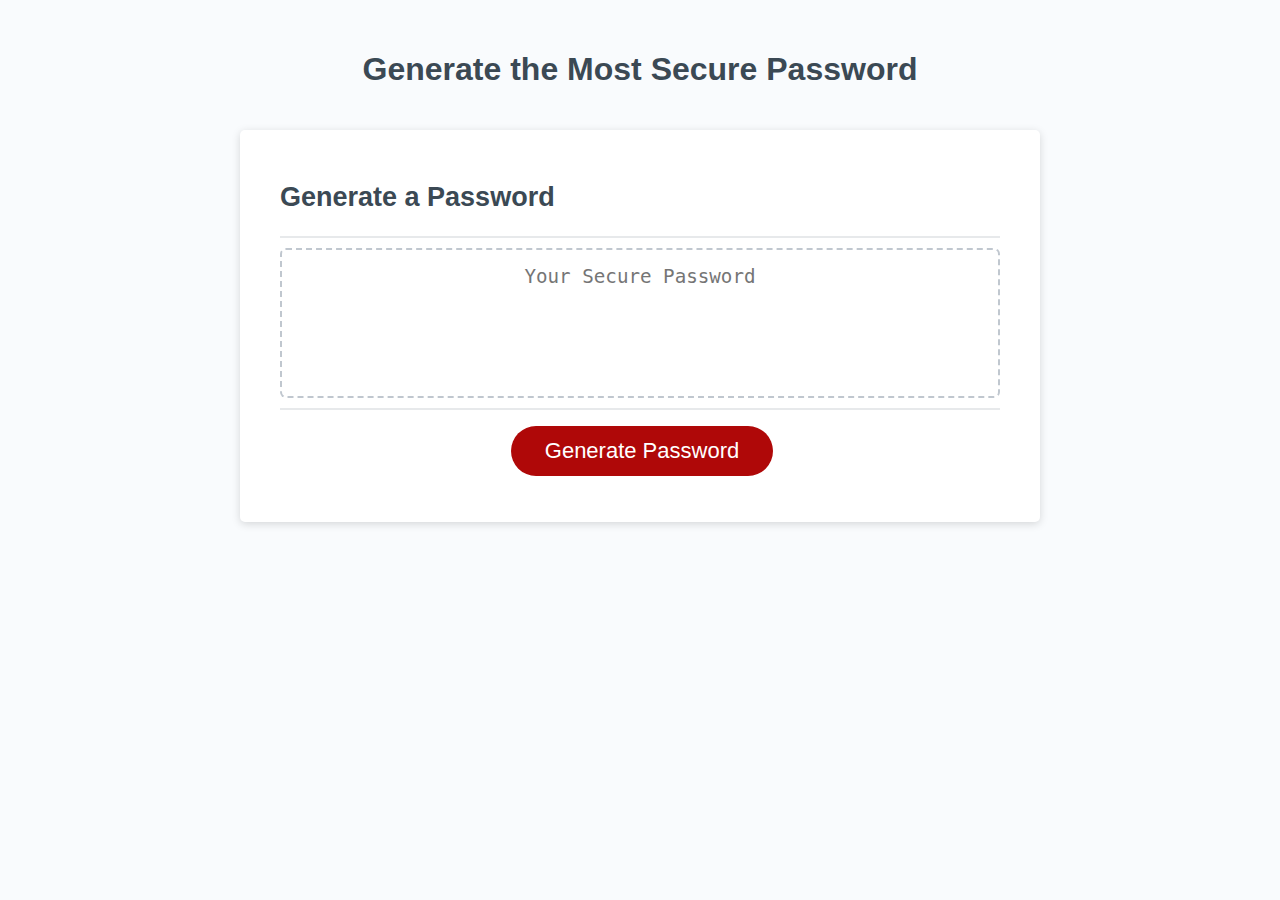
==== Develop/index.html @ db46746d "commit" ====
<!DOCTYPE html>
<html lang="en">

<head>
  <meta charset="UTF-8" />
  <meta name="viewport" content="width=device-width, initial-scale=1.0" />
  <meta http-equiv="X-UA-Compatible" content="ie=edge" />
  <title>Kelley's Special Password Generator</title>
  <link rel="stylesheet" href="style.css" />
</head>

<body>
  <div class="wrapper">
    <header>
      <h1>Generate the Most Secure Password</h1>
    </header>

    <div class="card">
      <div class="card-header">
        <h2>Generate a Password</h2>
      </div>

      <div class="card-body">
        <textarea readonly id="password" placeholder="Your Secure Password" aria-label="Generated Password"></textarea>
      </div>

      <div class="card-footer">
        <button id="generate" class="btn">Generate Password</button>
      </div>

    </div>

  </div>

  <script src="script.js"></script>
</body>

</html>
---- Develop/style.css ----
*,
*::before,
*::after {
  box-sizing: border-box;
}

html,
body,
.wrapper {
  height: 100%;
  margin: 0;
  padding: 0;
}

body {
  font-family: sans-serif;
  background-color: #f9fbfd;
}

.wrapper {
  padding-top: 30px;
  padding-left: 20px;
  padding-right: 20px;
}

header {
  text-align: center;
  padding: 20px;
  padding-top: 0px;
  color: hsl(206, 17%, 28%);
}

.card {
  background-color: hsl(0, 0%, 100%);
  border-radius: 5px;
  border-width: 1px;
  box-shadow: rgba(0, 0, 0, 0.15) 0px 2px 8px 0px;
  color: hsl(206, 17%, 28%);
  font-size: 18px;
  margin: 0 auto;
  max-width: 800px;
  padding: 30px 40px;
}

.card-header::after {
  content: " ";
  display: block;
  width: 100%;
  background: #e7e9eb;
  height: 2px;
}

.card-body {
  min-height: 100px;
}

.card-footer {
  text-align: center;
}

.card-footer::before {
  content: " ";
  display: block;
  width: 100%;
  background: #e7e9eb;
  height: 2px;
}

.card-footer::after {
  content: " ";
  display: block;
  clear: both;
}

.btn {
  border: none;
  background-color: hsl(360, 91%, 36%);
  border-radius: 25px;
  box-shadow: rgba(0, 0, 0, 0.1) 0px 1px 6px 0px rgba(0, 0, 0, 0.2) 0px 1px 1px
    0px;
  color: hsl(0, 0%, 100%);
  display: inline-block;
  font-size: 22px;
  line-height: 22px;
  margin: 16px 16px 16px 20px;
  padding: 14px 34px;
  text-align: center;
  cursor: pointer;
}

button[disabled] {
  cursor: default;
  background: #c0c7cf;
}

.float-right {
  float: right;
}

#password {
  -webkit-appearance: none;
  -moz-appearance: none;
  appearance: none;
  border: none;
  display: block;
  width: 100%;
  padding-top: 15px;
  padding-left: 15px;
  padding-right: 15px;
  padding-bottom: 85px;
  font-size: 1.2rem;
  text-align: center;
  margin-top: 10px;
  margin-bottom: 10px;
  border: 2px dashed #c0c7cf;
  border-radius: 6px;
  resize: none;
  overflow: hidden;
}

@media (max-width: 690px) {
  .btn {
    font-size: 1rem;
    margin: 16px 0px 0px 0px;
    padding: 10px 15px;
  }

  #password {
    font-size: 1rem;
  }
}

@media (max-width: 500px) {
  .btn {
    font-size: 0.8rem;
  }
}
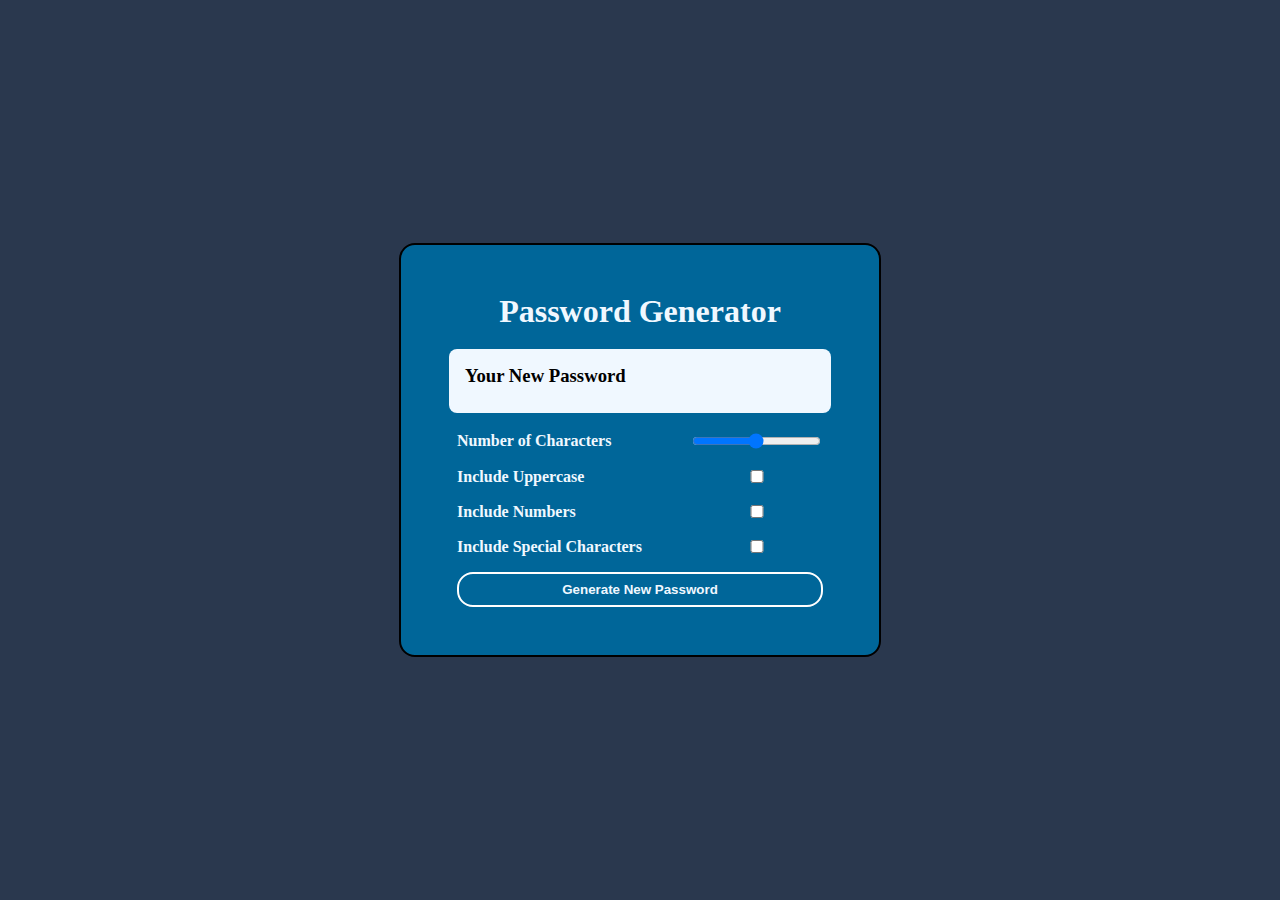
==== commit b2fc3cfe: "commit" ====
--- a/Develop/index.html
+++ b/Develop/index.html
@@ -5,34 +5,38 @@
   <meta charset="UTF-8" />
   <meta name="viewport" content="width=device-width, initial-scale=1.0" />
   <meta http-equiv="X-UA-Compatible" content="ie=edge" />
-  <title>Kelley's Special Password Generator</title>
   <link rel="stylesheet" href="style.css" />
 </head>
 
 <body>
-  <div class="wrapper">
-    <header>
-      <h1>Generate the Most Secure Password</h1>
-    </header>
 
-    <div class="card">
-      <div class="card-header">
-        <h2>Generate a Password</h2>
-      </div>
+  <div class="container">
+    <h1 class="title">Password Generator</h1>
+    <h3 class="passwordDisplay">Your New Password</h3>
 
-      <div class="card-body">
-        <textarea readonly id="password" placeholder="Your Secure Password" aria-label="Generated Password"></textarea>
-      </div>
+    <form class="form">
 
-      <div class="card-footer">
-        <button id="generate" class="btn">Generate Password</button>
-      </div>
+      <label for="charSlider">Number of Characters</label>
+      <input id="charSlider" type="Range" min="8" max="128">
 
-    </div>
+      <label for="includeUppercase">Include Uppercase</label>
+      <input type="checkbox" id="includeUppercase">
+
+      <label for="includeNumbers">Include Numbers</label>
+      <input type="checkbox" id="includeNumbers">
+
+      <label for="includeSpecialC">Include Special Characters</label>
+      <input type="checkbox" id="includeSpecialC">
+
+      <button class="button" type="submit">Generate New Password</button>
+
+    </form>
+
 
   </div>
 
   <script src="script.js"></script>
+
 </body>
 
 </html>--- a/Develop/style.css
+++ b/Develop/style.css
@@ -1,137 +1,73 @@
-*,
-*::before,
-*::after {
-  box-sizing: border-box;
+body {
+  background-color: rgb(42, 56, 78);
+  margin: 0;
+  color: aliceblue;
+  min-height: 100vh;
+  display: flex;
+  justify-content: center;
+  align-items: center;
 }
 
-html,
-body,
-.wrapper {
-  height: 100%;
-  margin: 0;
-  padding: 0;
+.container {
+  background-color: #006699;
+  padding: 3rem;
+  border-radius: 1rem;
+  border: 2px solid black;
+  display: flex;
+  justify-content: center;
+  align-items: center;
+  flex-direction: column;
 }
 
-body {
-  font-family: sans-serif;
-  background-color: #f9fbfd;
+.form {
+  display: grid;
+  grid-template-columns: auto auto;
+  row-gap: 1rem;
+  column-gap: 3rem;
+  justify-content: center;
+  align-items: center;
 }
 
-.wrapper {
-  padding-top: 30px;
-  padding-left: 20px;
-  padding-right: 20px;
-}
-
-header {
-  text-align: center;
-  padding: 20px;
-  padding-top: 0px;
-  color: hsl(206, 17%, 28%);
-}
-
-.card {
-  background-color: hsl(0, 0%, 100%);
-  border-radius: 5px;
-  border-width: 1px;
-  box-shadow: rgba(0, 0, 0, 0.15) 0px 2px 8px 0px;
-  color: hsl(206, 17%, 28%);
-  font-size: 18px;
-  margin: 0 auto;
-  max-width: 800px;
-  padding: 30px 40px;
-}
-
-.card-header::after {
-  content: " ";
-  display: block;
-  width: 100%;
-  background: #e7e9eb;
-  height: 2px;
-}
-
-.card-body {
-  min-height: 100px;
-}
-
-.card-footer {
+.title {
+  margin: 0;
   text-align: center;
 }
 
-.card-footer::before {
-  content: " ";
-  display: block;
-  width: 100%;
-  background: #e7e9eb;
-  height: 2px;
+label {
+  font-weight: bold;
 }
 
-.card-footer::after {
-  content: " ";
-  display: block;
-  clear: both;
+.charSlider {
+  display: flex;
+  align-items: center;
 }
 
-.btn {
-  border: none;
-  background-color: hsl(360, 91%, 36%);
-  border-radius: 25px;
-  box-shadow: rgba(0, 0, 0, 0.1) 0px 1px 6px 0px rgba(0, 0, 0, 0.2) 0px 1px 1px
-    0px;
-  color: hsl(0, 0%, 100%);
-  display: inline-block;
-  font-size: 22px;
-  line-height: 22px;
-  margin: 16px 16px 16px 20px;
-  padding: 14px 34px;
-  text-align: center;
-  cursor: pointer;
+.passwordDisplay {
+  background-color: aliceblue;
+  color: black;
+  padding: 1rem;
+  border: 1px black;
+  height: 2rem;
+  width: 350px;
+  align-content: center;
+  display: flex;
+  word-break: break-all;
+  border-radius: 0.5rem;
 }
 
-button[disabled] {
-  cursor: default;
-  background: #c0c7cf;
+.button {
+  grid-column: span 2;
+  background-color: transparent;
+  border: 2px solid white;
+  color: aliceblue;
+  padding: .5rem 1rem;
+  font-weight: bold;
+  cursor: pointer;
+  border-radius: 1rem;
 }
 
-.float-right {
-  float: right;
+.button:hover {
+  background-color: aquamarine;
 }
 
-#password {
-  -webkit-appearance: none;
-  -moz-appearance: none;
-  appearance: none;
-  border: none;
-  display: block;
-  width: 100%;
-  padding-top: 15px;
-  padding-left: 15px;
-  padding-right: 15px;
-  padding-bottom: 85px;
-  font-size: 1.2rem;
-  text-align: center;
-  margin-top: 10px;
-  margin-bottom: 10px;
-  border: 2px dashed #c0c7cf;
-  border-radius: 6px;
-  resize: none;
-  overflow: hidden;
-}
 
-@media (max-width: 690px) {
-  .btn {
-    font-size: 1rem;
-    margin: 16px 0px 0px 0px;
-    padding: 10px 15px;
-  }
-
-  #password {
-    font-size: 1rem;
-  }
-}
-
-@media (max-width: 500px) {
-  .btn {
-    font-size: 0.8rem;
-  }
-}
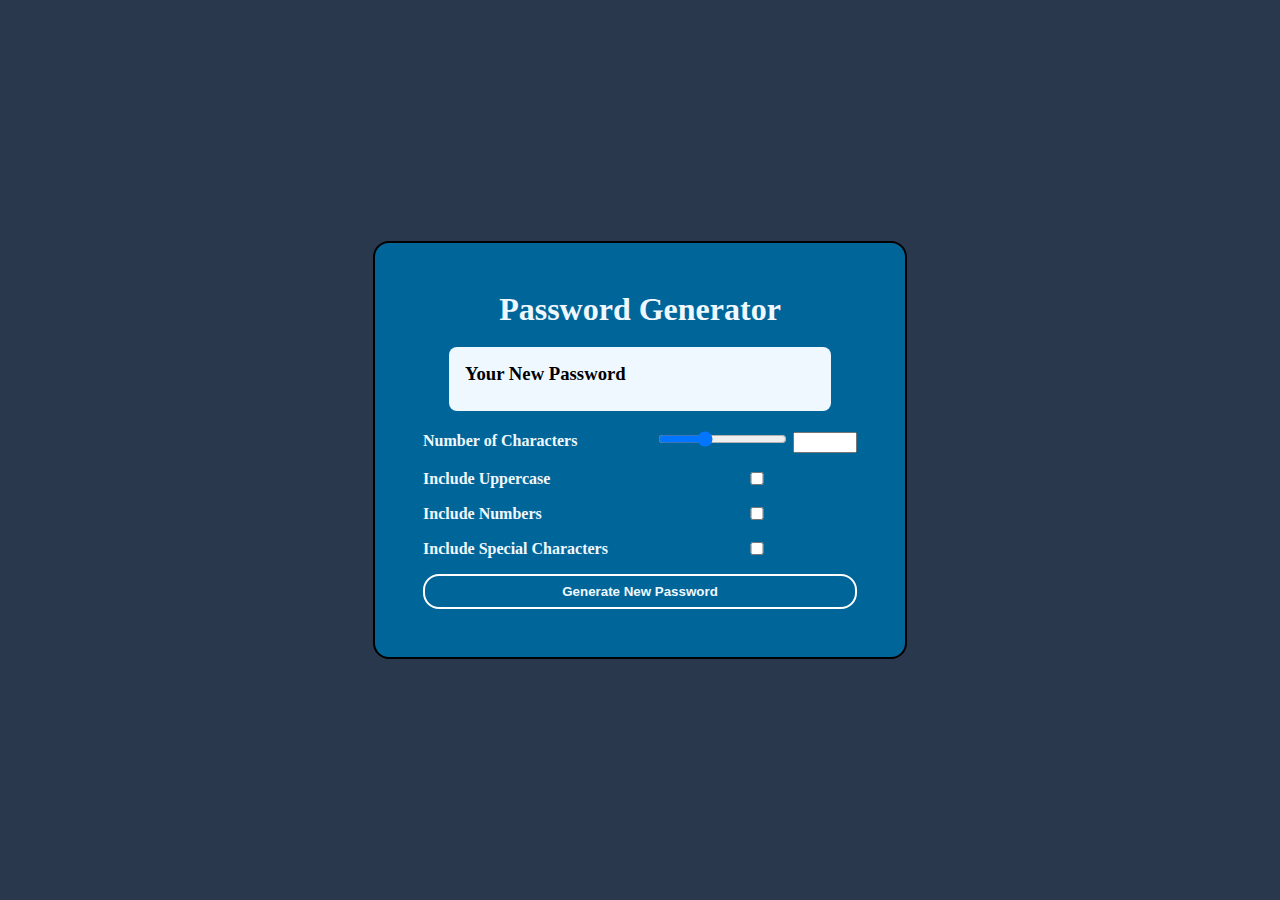
==== commit b757f43a: "commit" ====
--- a/Develop/index.html
+++ b/Develop/index.html
@@ -6,18 +6,22 @@
   <meta name="viewport" content="width=device-width, initial-scale=1.0" />
   <meta http-equiv="X-UA-Compatible" content="ie=edge" />
   <link rel="stylesheet" href="style.css" />
+  <title>Password Generator</title>
 </head>
 
 <body>
 
   <div class="container">
     <h1 class="title">Password Generator</h1>
-    <h3 class="passwordDisplay">Your New Password</h3>
+    <h3 class="passwordDisplay" id="passwordDisplay">Your New Password</h3>
 
-    <form class="form">
+    <form id="passwordGenForm" class="form">
 
       <label for="charSlider">Number of Characters</label>
-      <input id="charSlider" type="Range" min="8" max="128">
+      <div class= "character-amount-container">
+        <input type="Range" min="8" max="128" value= "50" id="charSlider">
+        <input class="number-input" type="number" min="8" max="128" id="charSlider2">
+      </div>
 
       <label for="includeUppercase">Include Uppercase</label>
       <input type="checkbox" id="includeUppercase">
